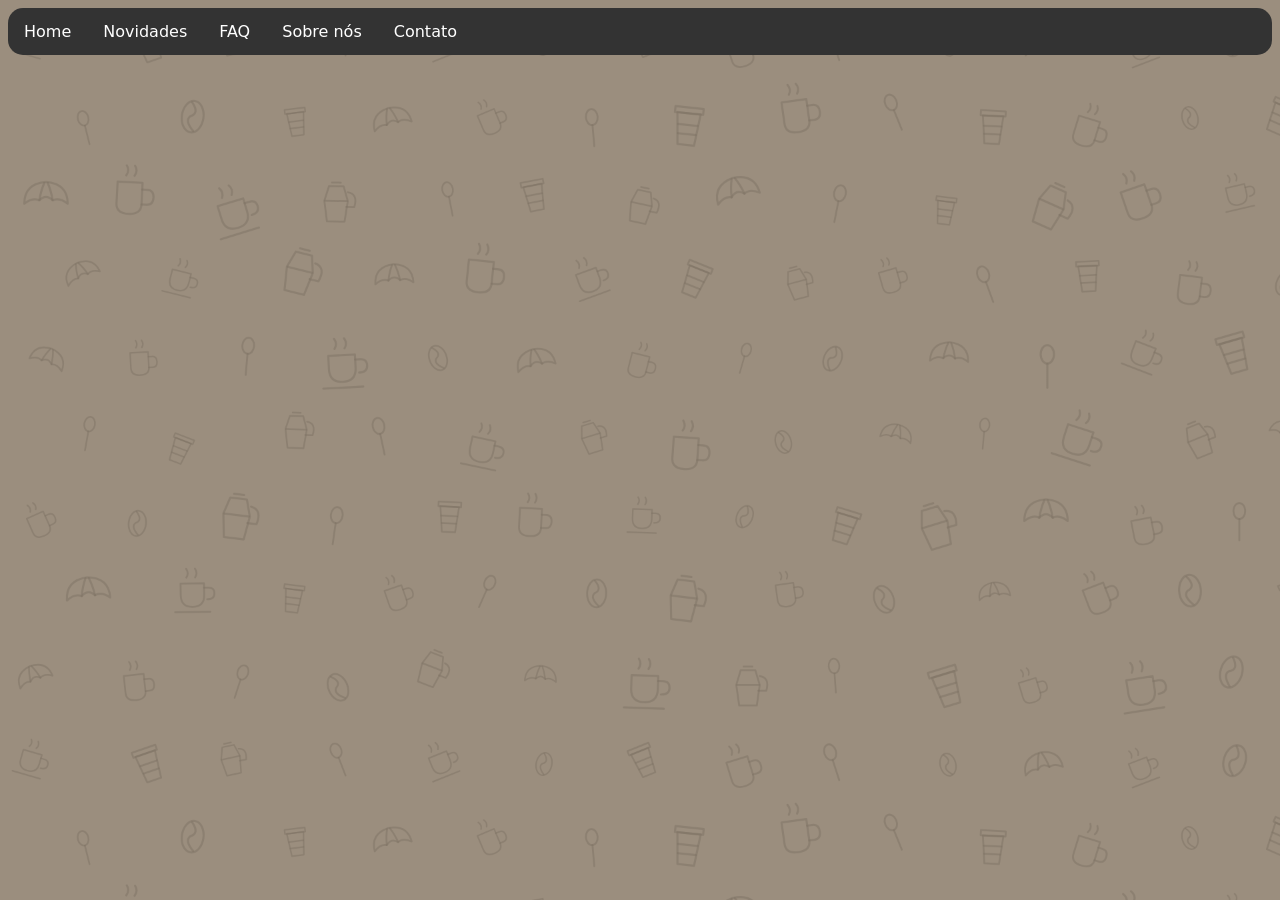
==== index.html @ 75934e6b "nav" ====
<!DOCTYPE html>
<html lang="pt-br">
<head>
    <meta charset="UTF-8">
    <meta name="viewport" content="width=device-width, initial-scale=1.0">
    <link rel="stylesheet" href="_css/styles.css">
    <title>Tostada</title>
</head>
<body>
    <ul>
        <li><a href="#">Home</a></li>
        <li><a href="#">Novidades</a></li>
        <li><a href="#">FAQ</a></li>
        <li><a href="#">Sobre nós</a></li>
        <li><a href="#">Contato</a></li>
    </ul>

    </header>
</body>
</html>
---- _css/styles.css ----
body{
    background-image: url(../_img/fundo-cafeteria-grande.png);
    background-size: cover;

}

ul{
    font-family: system-ui, -apple-system, BlinkMacSystemFont, 'Segoe UI', Roboto, Oxygen, Ubuntu, Cantarell, 'Open Sans', 'Helvetica Neue', sans-serif;
    list-style-type: none;
    margin: 0;
    padding: 0;
    overflow: hidden;
    text-decoration: none;
    background-color: #333;
    border-radius: 15px;
}


ul li{
    float: left;
}

ul li a{
    display: block;
    color: white;
    text-align: center;
    padding: 14px 16px;
    text-decoration: none;
}

ul li a:hover{
    background-color: #111;
}
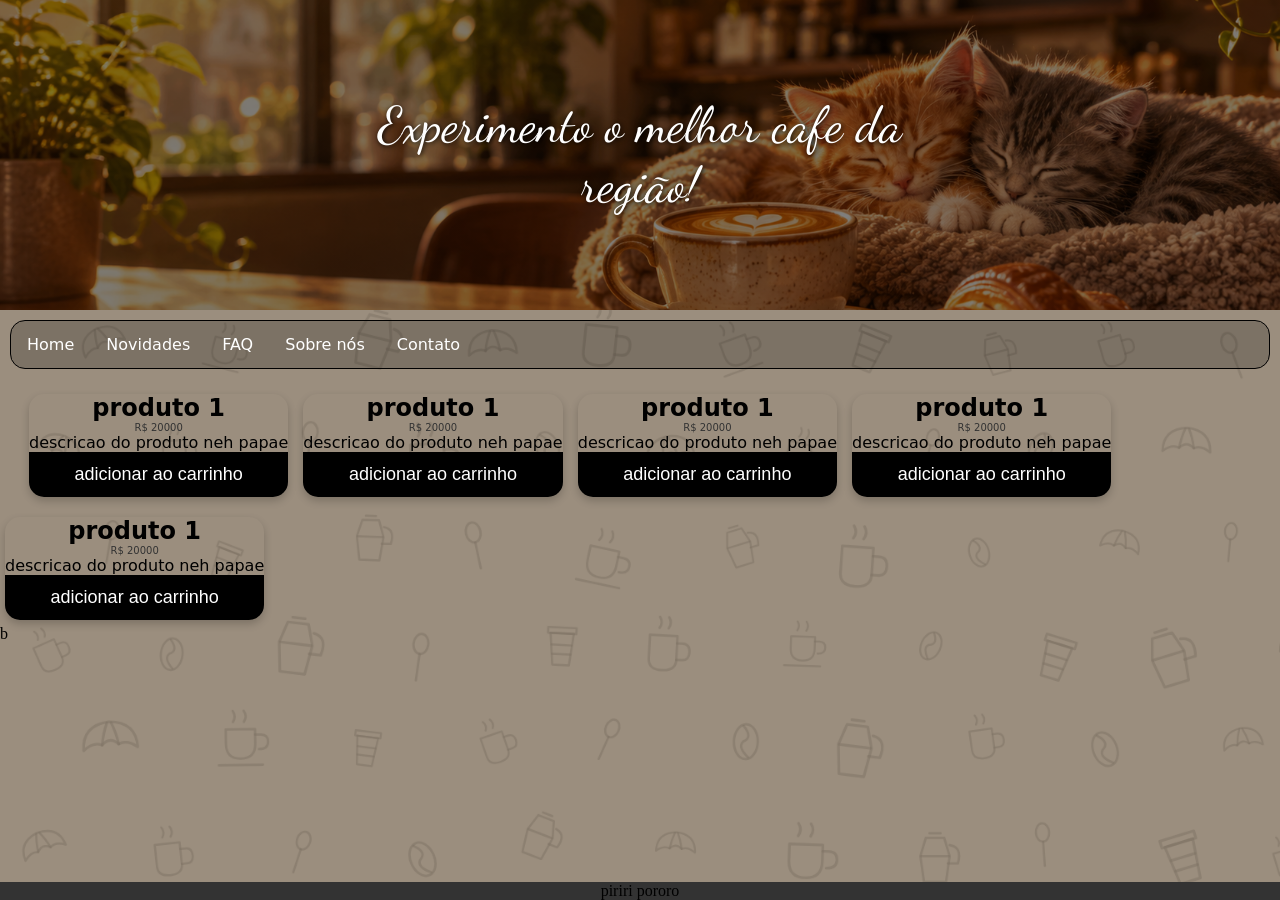
==== commit 2e414513: "hero" ====
--- a/index.html
+++ b/index.html
@@ -4,9 +4,19 @@
     <meta charset="UTF-8">
     <meta name="viewport" content="width=device-width, initial-scale=1.0">
     <link rel="stylesheet" href="_css/styles.css">
+    <link rel="preconnect" href="https://fonts.googleapis.com">
+    <link rel="preconnect" href="https://fonts.gstatic.com" crossorigin>
+    <link href="https://fonts.googleapis.com/css2?family=Pacifico&family=Dancing+Script:wght@500;700&display=swap" rel="stylesheet">
     <title>Tostada</title>
 </head>
 <body>
+    <div class="hero">
+        <div class="text-hero">
+            Experimento o melhor cafe da região!
+        </div>
+        </div>
+    </div>
+    <header>
     <ul>
         <li><a href="#">Home</a></li>
         <li><a href="#">Novidades</a></li>
@@ -14,7 +24,57 @@
         <li><a href="#">Sobre nós</a></li>
         <li><a href="#">Contato</a></li>
     </ul>
+    </header>
+    <main>
+        <section class="catalogo">
+        <div class="produtos">
+            <img src="https://encrypted-tbn0.gstatic.com/images?q=tbn:ANd9GcRHxSpOC0jINES0vZj2T47gXq5ZpaozG62TNqMF090qEQ&s=10   " alt="">
+            <h1>produto 1</h1>
+            <p class="preco">R$ 20000</p>
+            <p>descricao do produto neh papae</p>
+            <p><button>adicionar ao carrinho</button></p>
+        </div>
 
-    </header>
+            <div class="produtos">
+            <img src="https://encrypted-tbn0.gstatic.com/images?q=tbn:ANd9GcRHxSpOC0jINES0vZj2T47gXq5ZpaozG62TNqMF090qEQ&s=10   " alt="">
+            <h1>produto 1</h1>
+            <p class="preco">R$ 20000</p>
+            <p>descricao do produto neh papae</p>
+            <p><button>adicionar ao carrinho</button></p>
+        </div>
+
+             <div class="produtos">
+            <img src="https://encrypted-tbn0.gstatic.com/images?q=tbn:ANd9GcRHxSpOC0jINES0vZj2T47gXq5ZpaozG62TNqMF090qEQ&s=10   " alt="">
+            <h1>produto 1</h1>
+            <p class="preco">R$ 20000</p>
+            <p>descricao do produto neh papae</p>
+            <p><button>adicionar ao carrinho</button></p>
+        </div>
+
+             <div class="produtos">
+            <img src="https://encrypted-tbn0.gstatic.com/images?q=tbn:ANd9GcRHxSpOC0jINES0vZj2T47gXq5ZpaozG62TNqMF090qEQ&s=10   " alt="">
+            <h1>produto 1</h1>
+            <p class="preco">R$ 20000</p>
+            <p>descricao do produto neh papae</p>
+            <p><button>adicionar ao carrinho</button></p>
+        </div>
+
+             <div class="produtos">
+            <img src="https://encrypted-tbn0.gstatic.com/images?q=tbn:ANd9GcRHxSpOC0jINES0vZj2T47gXq5ZpaozG62TNqMF090qEQ&s=10   " alt="">
+            <h1>produto 1</h1>
+            <p class="preco">R$ 20000</p>
+            <p>descricao do produto neh papae</p>
+            <p><button>adicionar ao carrinho</button></p>
+        </div>
+
+
+        
+
+</section>
+    </main>
+b
+    <footer>
+        <p>piriri pororo</p>
+    </footer>
 </body>
 </html>
--- a/_css/styles.css
+++ b/_css/styles.css
@@ -1,23 +1,112 @@
 body{
     background-image: url(../_img/fundo-cafeteria-grande.png);
     background-size: cover;
+    background-attachment: fixed;
+}
 
+*{
+    box-sizing: border-box;
+    margin: 0;
+    padding: 0;
 }
+
+.hero{
+    height: 100%;
+}
+
+.text-hero{
+    font-family: "Dancing Script", cursive;
+    font-size: 50px;
+    text-shadow: 1px 1px 5px black;
+    text-align: center;
+    position: absolute;
+    top: 50%;
+    left: 50%;
+    transform: translate(-50%, -50%);
+    color: white;
+}
+
+.hero{
+    background-image:linear-gradient(rgba(0,0,0,0.5), rgba(0,0,0,0.5)) ,url(../_img/hero.png);
+    height: 310px;
+    background-position: center;
+    background-repeat: no-repeat;
+    background-size: cover;
+    position: relative;
+}
+
 
 ul{
     font-family: system-ui, -apple-system, BlinkMacSystemFont, 'Segoe UI', Roboto, Oxygen, Ubuntu, Cantarell, 'Open Sans', 'Helvetica Neue', sans-serif;
     list-style-type: none;
-    margin: 0;
+    margin: 10px;
     padding: 0;
     overflow: hidden;
     text-decoration: none;
-    background-color: #333;
+    background-color: rgba(0,0,0,0.2);
+    border: 1px solid black;
     border-radius: 15px;
 }
 
 
 ul li{
     float: left;
+
+}
+
+img{
+    width: 100%;
+    height: auto;
+}
+
+.catalogo{
+    font-family: system-ui, -apple-system, BlinkMacSystemFont, 'Segoe UI', Roboto, Oxygen, Ubuntu, Cantarell, 'Open Sans', 'Helvetica Neue', sans-serif;
+    display:grid;
+    display: inline;
+    grid-template-columns: repeat(auto-fill, minmax(260,1fr));
+    gap: 24px;
+    max-width:1200px;
+    padding: 24px;
+}
+
+.produtos{
+    display: inline-flex;
+    border-radius: 15px;
+    overflow: hidden;
+    box-shadow:0 4px 8px rgba(0,0,0,0.2);
+    flex-direction: column;
+    box-shadow: 0 4px 8px 0 rgba(0,0,0,0.2);
+    max-width:300px;
+    margin:5px;
+    text-align: center;
+}
+
+.produtos:hover{
+    transform: translateY(-5px);
+}
+
+.preco{
+    color: #333;
+    font-size: 10px;
+}
+
+.produtos button{
+    border: none;
+    outline: 0;
+    padding: 12px;
+    color: white;
+    background-color: #000;
+    text-align: center;
+    cursor: pointer;
+    width:100%;
+    font-size: 18px;
+}
+
+
+
+
+.produtos button:hover{
+    opacity: 0.7;
 }
 
 ul li a{
@@ -32,3 +121,14 @@
     background-color: #111;
 }   
 
+footer{
+    background-color: #333;
+    text-align: center;
+    position: fixed;
+    bottom: 0;
+    left: 0;
+    width: 100%;
+
+}
+
+
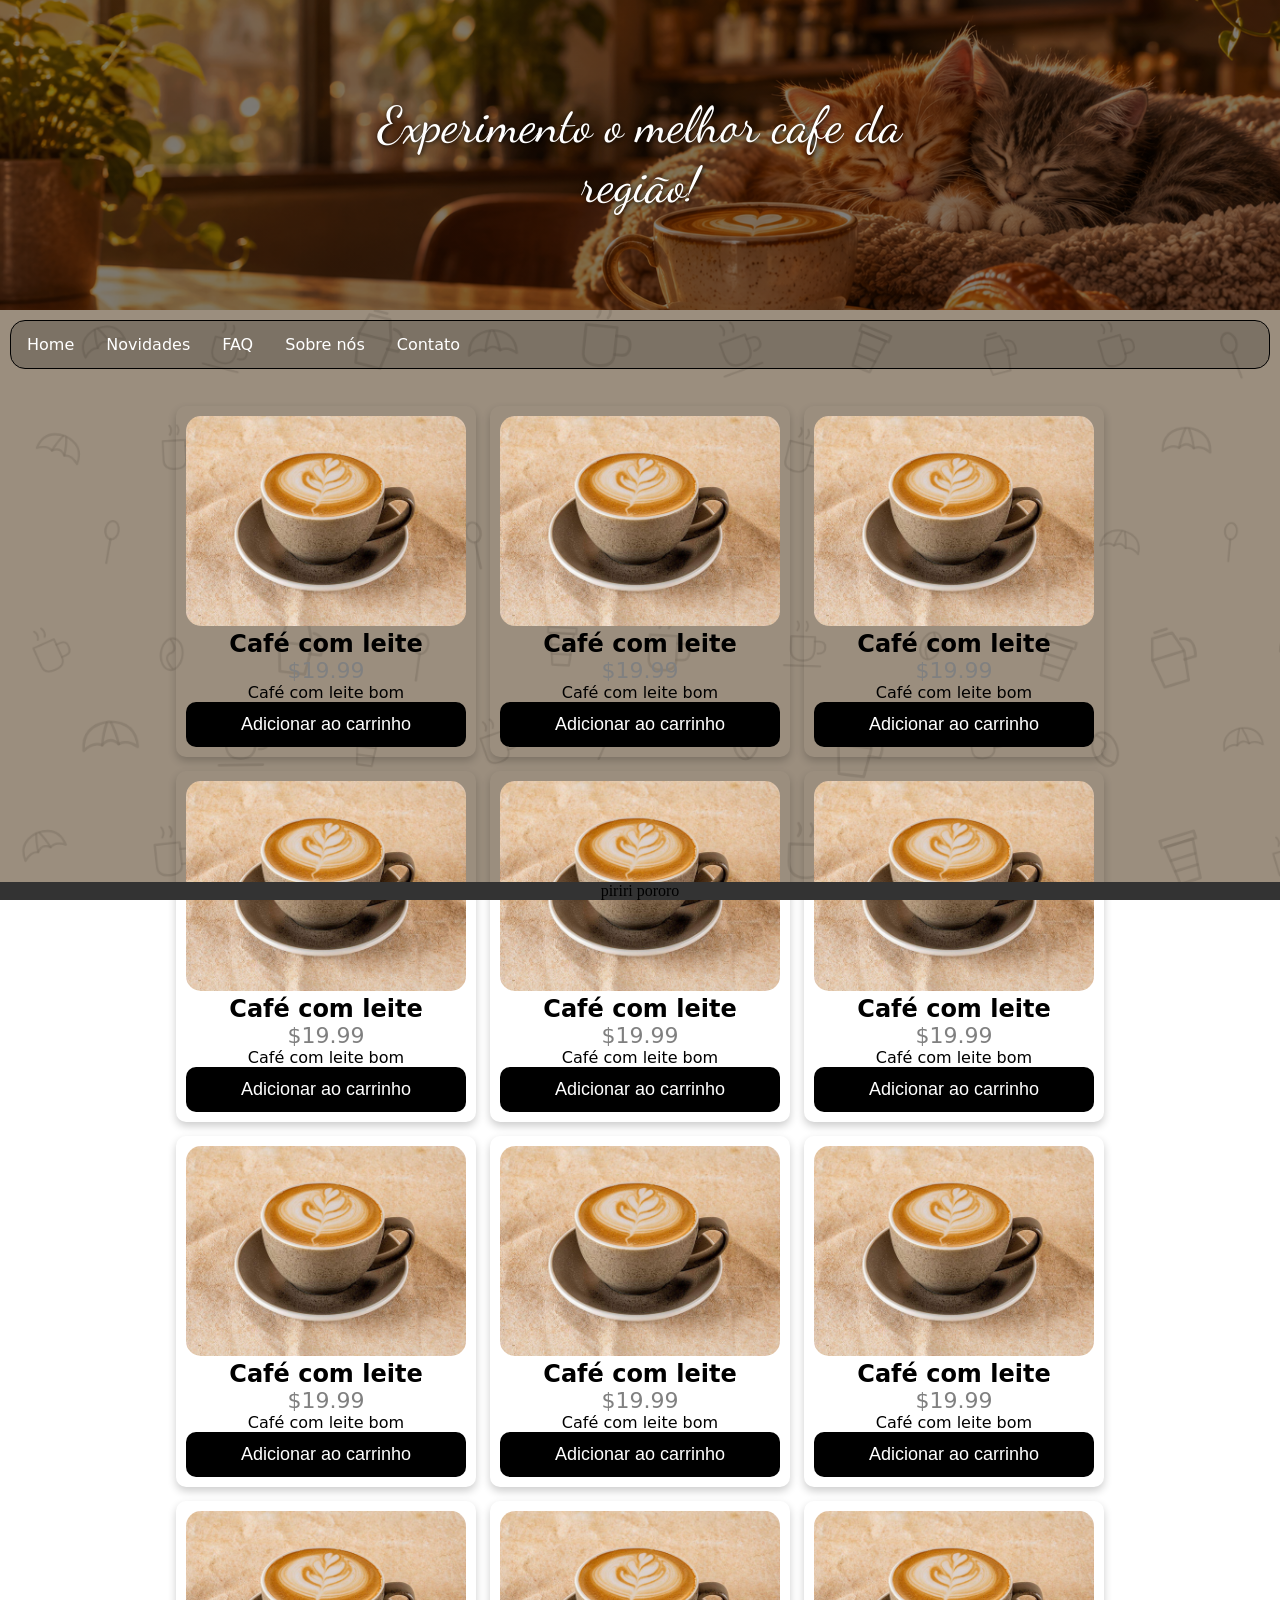
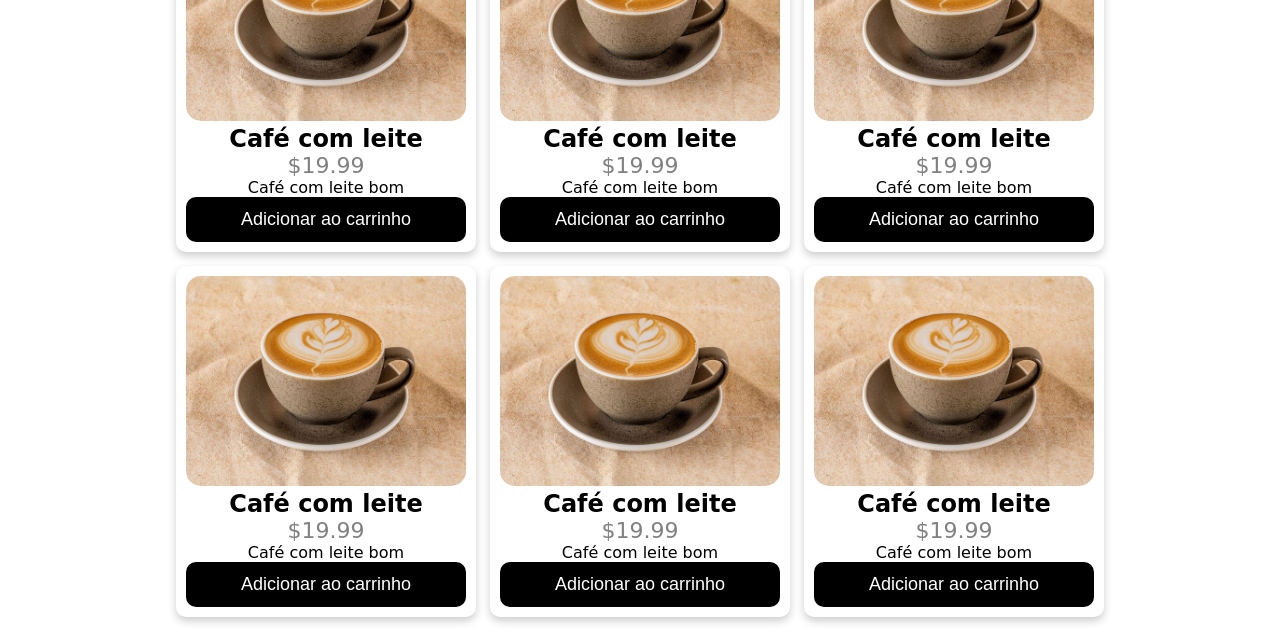
==== commit 0416e59b: "loucura" ====
--- a/index.html
+++ b/index.html
@@ -1,80 +1,163 @@
 <!DOCTYPE html>
 <html lang="pt-br">
+
 <head>
     <meta charset="UTF-8">
     <meta name="viewport" content="width=device-width, initial-scale=1.0">
     <link rel="stylesheet" href="_css/styles.css">
     <link rel="preconnect" href="https://fonts.googleapis.com">
     <link rel="preconnect" href="https://fonts.gstatic.com" crossorigin>
-    <link href="https://fonts.googleapis.com/css2?family=Pacifico&family=Dancing+Script:wght@500;700&display=swap" rel="stylesheet">
+    <link href="https://fonts.googleapis.com/css2?family=Pacifico&family=Dancing+Script:wght@500;700&display=swap"
+        rel="stylesheet">
     <title>Tostada</title>
 </head>
+
 <body>
     <div class="hero">
         <div class="text-hero">
             Experimento o melhor cafe da região!
         </div>
-        </div>
     </div>
+
     <header>
-    <ul>
-        <li><a href="#">Home</a></li>
-        <li><a href="#">Novidades</a></li>
-        <li><a href="#">FAQ</a></li>
-        <li><a href="#">Sobre nós</a></li>
-        <li><a href="#">Contato</a></li>
-    </ul>
+        <ul>
+            <li><a href="#">Home</a></li>
+            <li><a href="#">Novidades</a></li>
+            <li><a href="#">FAQ</a></li>
+            <li><a href="#">Sobre nós</a></li>
+            <li><a href="#">Contato</a></li>
+        </ul>
     </header>
+
     <main>
-        <section class="catalogo">
-        <div class="produtos">
-            <img src="https://encrypted-tbn0.gstatic.com/images?q=tbn:ANd9GcRHxSpOC0jINES0vZj2T47gXq5ZpaozG62TNqMF090qEQ&s=10   " alt="">
-            <h1>produto 1</h1>
-            <p class="preco">R$ 20000</p>
-            <p>descricao do produto neh papae</p>
-            <p><button>adicionar ao carrinho</button></p>
-        </div>
+        <section>
+            <div class="catalogo">
+                <div class="produtos">
+                    <img src="_img/cafe1.jpg" alt="cafecomleite" style="width:100%">
+                    <h1>Café com leite</h1>
+                    <p class="preco">$19.99</p>
+                    <p>Café com leite bom</p>
+                    <p><button>Adicionar ao carrinho</button></p>
+                </div>
 
-            <div class="produtos">
-            <img src="https://encrypted-tbn0.gstatic.com/images?q=tbn:ANd9GcRHxSpOC0jINES0vZj2T47gXq5ZpaozG62TNqMF090qEQ&s=10   " alt="">
-            <h1>produto 1</h1>
-            <p class="preco">R$ 20000</p>
-            <p>descricao do produto neh papae</p>
-            <p><button>adicionar ao carrinho</button></p>
-        </div>
+                <div class="produtos">
+                    <img src="_img/cafe1.jpg" alt="cafecomleite" style="width:100%">
+                    <h1>Café com leite</h1>
+                    <p class="preco">$19.99</p>
+                    <p>Café com leite bom</p>
+                    <p><button>Adicionar ao carrinho</button></p>
+                </div>
 
-             <div class="produtos">
-            <img src="https://encrypted-tbn0.gstatic.com/images?q=tbn:ANd9GcRHxSpOC0jINES0vZj2T47gXq5ZpaozG62TNqMF090qEQ&s=10   " alt="">
-            <h1>produto 1</h1>
-            <p class="preco">R$ 20000</p>
-            <p>descricao do produto neh papae</p>
-            <p><button>adicionar ao carrinho</button></p>
-        </div>
+                <div class="produtos">
+                    <img src="_img/cafe1.jpg" alt="cafecomleite" style="width:100%">
+                    <h1>Café com leite</h1>
+                    <p class="preco">$19.99</p>
+                    <p>Café com leite bom</p>
+                    <p><button>Adicionar ao carrinho</button></p>
+                </div>
 
-             <div class="produtos">
-            <img src="https://encrypted-tbn0.gstatic.com/images?q=tbn:ANd9GcRHxSpOC0jINES0vZj2T47gXq5ZpaozG62TNqMF090qEQ&s=10   " alt="">
-            <h1>produto 1</h1>
-            <p class="preco">R$ 20000</p>
-            <p>descricao do produto neh papae</p>
-            <p><button>adicionar ao carrinho</button></p>
-        </div>
+                <div class="produtos">
+                    <img src="_img/cafe1.jpg" alt="cafecomleite" style="width:100%">
+                    <h1>Café com leite</h1>
+                    <p class="preco">$19.99</p>
+                    <p>Café com leite bom</p>
+                    <p><button>Adicionar ao carrinho</button></p>
+                </div>
 
-             <div class="produtos">
-            <img src="https://encrypted-tbn0.gstatic.com/images?q=tbn:ANd9GcRHxSpOC0jINES0vZj2T47gXq5ZpaozG62TNqMF090qEQ&s=10   " alt="">
-            <h1>produto 1</h1>
-            <p class="preco">R$ 20000</p>
-            <p>descricao do produto neh papae</p>
-            <p><button>adicionar ao carrinho</button></p>
-        </div>
+                <div class="produtos">
+                    <img src="_img/cafe1.jpg" alt="cafecomleite" style="width:100%">
+                    <h1>Café com leite</h1>
+                    <p class="preco">$19.99</p>
+                    <p>Café com leite bom</p>
+                    <p><button>Adicionar ao carrinho</button></p>
+                </div>
 
+                <div class="produtos">
+                    <img src="_img/cafe1.jpg" alt="cafecomleite" style="width:100%">
+                    <h1>Café com leite</h1>
+                    <p class="preco">$19.99</p>
+                    <p>Café com leite bom</p>
+                    <p><button>Adicionar ao carrinho</button></p>
+                </div>
 
-        
+                <div class="produtos">
+                    <img src="_img/cafe1.jpg" alt="cafecomleite" style="width:100%">
+                    <h1>Café com leite</h1>
+                    <p class="preco">$19.99</p>
+                    <p>Café com leite bom</p>
+                    <p><button>Adicionar ao carrinho</button></p>
+                </div>
 
-</section>
+                <div class="produtos">
+                    <img src="_img/cafe1.jpg" alt="cafecomleite" style="width:100%">
+                    <h1>Café com leite</h1>
+                    <p class="preco">$19.99</p>
+                    <p>Café com leite bom</p>
+                    <p><button>Adicionar ao carrinho</button></p>
+                </div>
+
+                <div class="produtos">
+                    <img src="_img/cafe1.jpg" alt="cafecomleite" style="width:100%">
+                    <h1>Café com leite</h1>
+                    <p class="preco">$19.99</p>
+                    <p>Café com leite bom</p>
+                    <p><button>Adicionar ao carrinho</button></p>
+                </div>
+
+                <div class="produtos">
+                    <img src="_img/cafe1.jpg" alt="cafecomleite" style="width:100%">
+                    <h1>Café com leite</h1>
+                    <p class="preco">$19.99</p>
+                    <p>Café com leite bom</p>
+                    <p><button>Adicionar ao carrinho</button></p>
+                </div>
+
+                <div class="produtos">
+                    <img src="_img/cafe1.jpg" alt="cafecomleite" style="width:100%">
+                    <h1>Café com leite</h1>
+                    <p class="preco">$19.99</p>
+                    <p>Café com leite bom</p>
+                    <p><button>Adicionar ao carrinho</button></p>
+                </div>
+
+                <div class="produtos">
+                    <img src="_img/cafe1.jpg" alt="cafecomleite" style="width:100%">
+                    <h1>Café com leite</h1>
+                    <p class="preco">$19.99</p>
+                    <p>Café com leite bom</p>
+                    <p><button>Adicionar ao carrinho</button></p>
+                </div>
+
+                <div class="produtos">
+                    <img src="_img/cafe1.jpg" alt="cafecomleite" style="width:100%">
+                    <h1>Café com leite</h1>
+                    <p class="preco">$19.99</p>
+                    <p>Café com leite bom</p>
+                    <p><button>Adicionar ao carrinho</button></p>
+                </div>
+
+                <div class="produtos">
+                    <img src="_img/cafe1.jpg" alt="cafecomleite" style="width:100%">
+                    <h1>Café com leite</h1>
+                    <p class="preco">$19.99</p>
+                    <p>Café com leite bom</p>
+                    <p><button>Adicionar ao carrinho</button></p>
+                </div>
+
+                <div class="produtos">
+                    <img src="_img/cafe1.jpg" alt="cafecomleite" style="width:100%">
+                    <h1>Café com leite</h1>
+                    <p class="preco">$19.99</p>
+                    <p>Café com leite bom</p>
+                    <p><button>Adicionar ao carrinho</button></p>
+                </div>
+
+            </div>
+        </section>
     </main>
-b
     <footer>
         <p>piriri pororo</p>
     </footer>
 </body>
+
 </html>
--- a/_css/styles.css
+++ b/_css/styles.css
@@ -1,20 +1,20 @@
-body{
+body {
     background-image: url(../_img/fundo-cafeteria-grande.png);
     background-size: cover;
     background-attachment: fixed;
 }
 
-*{
+* {
     box-sizing: border-box;
     margin: 0;
     padding: 0;
 }
 
-.hero{
+.hero {
     height: 100%;
 }
 
-.text-hero{
+.text-hero {
     font-family: "Dancing Script", cursive;
     font-size: 50px;
     text-shadow: 1px 1px 5px black;
@@ -26,8 +26,8 @@
     color: white;
 }
 
-.hero{
-    background-image:linear-gradient(rgba(0,0,0,0.5), rgba(0,0,0,0.5)) ,url(../_img/hero.png);
+.hero {
+    background-image: linear-gradient(rgba(0, 0, 0, 0.5), rgba(0, 0, 0, 0.5)), url(../_img/hero.png);
     height: 310px;
     background-position: center;
     background-repeat: no-repeat;
@@ -36,80 +36,32 @@
 }
 
 
-ul{
+ul {
     font-family: system-ui, -apple-system, BlinkMacSystemFont, 'Segoe UI', Roboto, Oxygen, Ubuntu, Cantarell, 'Open Sans', 'Helvetica Neue', sans-serif;
     list-style-type: none;
     margin: 10px;
     padding: 0;
     overflow: hidden;
     text-decoration: none;
-    background-color: rgba(0,0,0,0.2);
+    background-color: rgba(0, 0, 0, 0.2);
     border: 1px solid black;
     border-radius: 15px;
 }
 
 
-ul li{
+ul li {
     float: left;
 
 }
 
-img{
+img {
     width: 100%;
     height: auto;
 }
 
-.catalogo{
-    font-family: system-ui, -apple-system, BlinkMacSystemFont, 'Segoe UI', Roboto, Oxygen, Ubuntu, Cantarell, 'Open Sans', 'Helvetica Neue', sans-serif;
-    display:grid;
-    display: inline;
-    grid-template-columns: repeat(auto-fill, minmax(260,1fr));
-    gap: 24px;
-    max-width:1200px;
-    padding: 24px;
-}
-
-.produtos{
-    display: inline-flex;
-    border-radius: 15px;
-    overflow: hidden;
-    box-shadow:0 4px 8px rgba(0,0,0,0.2);
-    flex-direction: column;
-    box-shadow: 0 4px 8px 0 rgba(0,0,0,0.2);
-    max-width:300px;
-    margin:5px;
-    text-align: center;
-}
-
-.produtos:hover{
-    transform: translateY(-5px);
-}
-
-.preco{
-    color: #333;
-    font-size: 10px;
-}
-
-.produtos button{
-    border: none;
-    outline: 0;
-    padding: 12px;
-    color: white;
-    background-color: #000;
-    text-align: center;
-    cursor: pointer;
-    width:100%;
-    font-size: 18px;
-}
 
 
-
-
-.produtos button:hover{
-    opacity: 0.7;
-}
-
-ul li a{
+ul li a {
     display: block;
     color: white;
     text-align: center;
@@ -117,11 +69,11 @@
     text-decoration: none;
 }
 
-ul li a:hover{
+ul li a:hover {
     background-color: #111;
-}   
+}
 
-footer{
+footer {
     background-color: #333;
     text-align: center;
     position: fixed;
@@ -131,4 +83,46 @@
 
 }
 
+img{
+    border-radius: 15px;
+}
 
+.catalogo {
+    display: flex;
+    flex-direction: row;
+    justify-content: center;
+    flex-wrap: wrap;
+    padding: 20px;
+}
+
+.produtos {
+    margin: 7px;
+    padding: 10px;
+    box-shadow: 0 4px 8px 0 rgba(0, 0, 0, 0.2);
+    max-width: 300px;
+    text-align: center;
+    font-family: system-ui, -apple-system, BlinkMacSystemFont, 'Segoe UI', Roboto, Oxygen, Ubuntu, Cantarell, 'Open Sans', 'Helvetica Neue', sans-serif;
+    border-radius: 10px;
+}
+
+.preco {
+    color: grey;
+    font-size: 22px;
+}
+
+.produtos button {
+    border-radius: 10px;
+    border: none;
+    outline: 0;
+    padding: 12px;
+    color: white;
+    background-color: #000;
+    text-align: center;
+    cursor: pointer;
+    width: 100%;
+    font-size: 18px;
+}
+
+.produtos button:hover {
+    opacity: 0.7;
+}
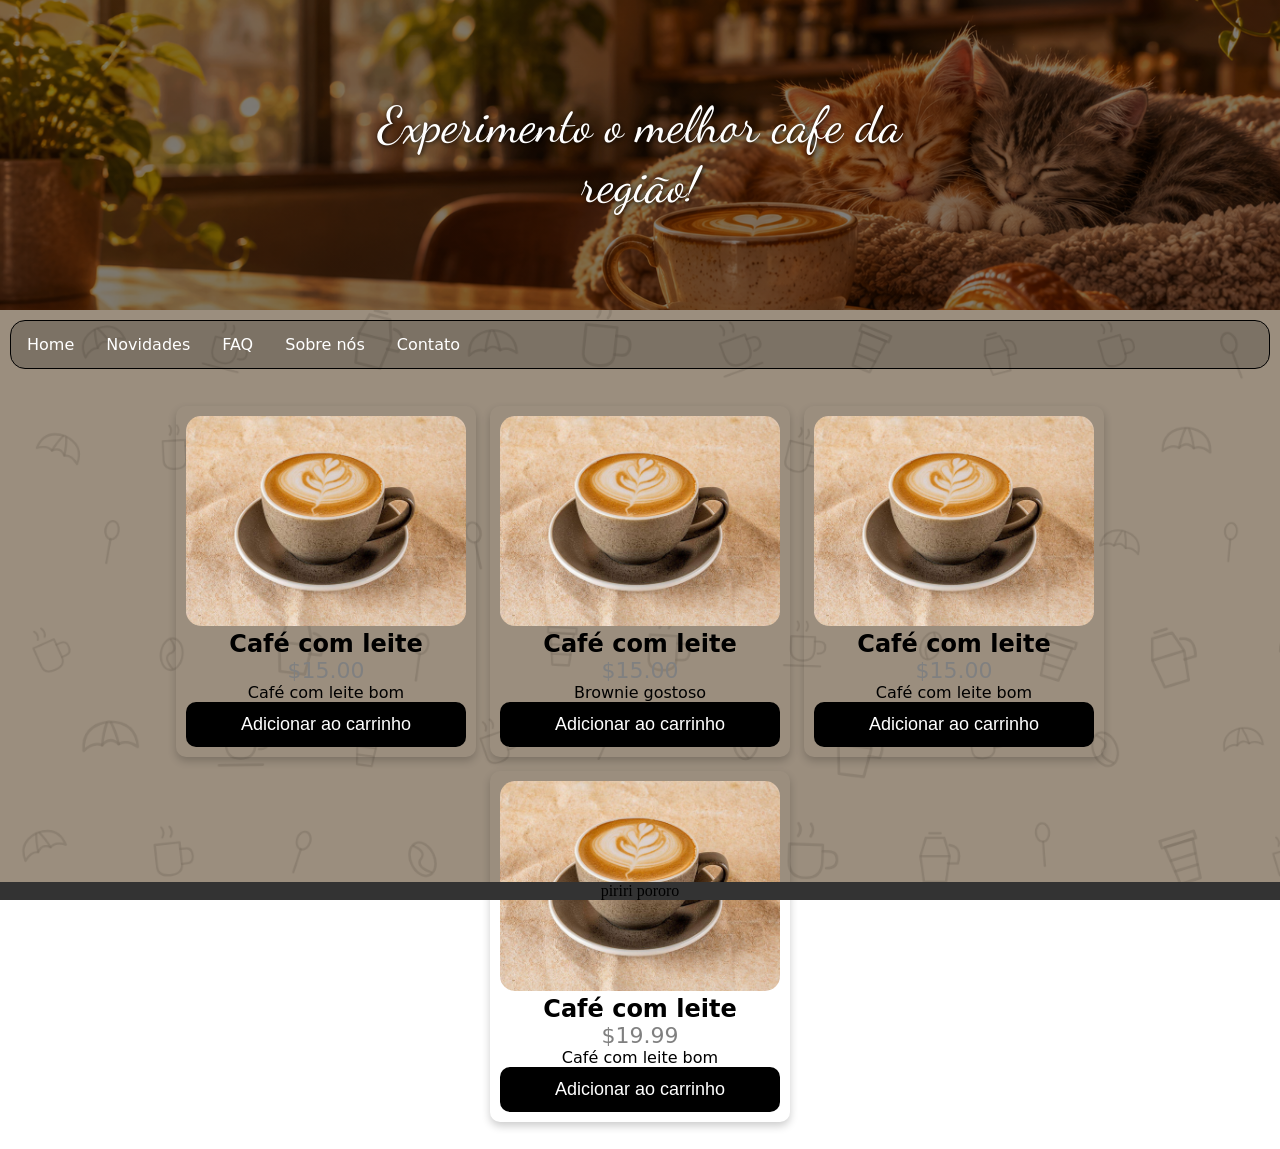
==== commit 878e1c41: "nao vou usar nenhuma img msm n da tempo nessa bosta" ====
--- a/index.html
+++ b/index.html
@@ -21,11 +21,11 @@
 
     <header>
         <ul>
-            <li><a href="#">Home</a></li>
-            <li><a href="#">Novidades</a></li>
-            <li><a href="#">FAQ</a></li>
-            <li><a href="#">Sobre nós</a></li>
-            <li><a href="#">Contato</a></li>
+            <li><a href="index.html">Home</a></li>
+            <li><a href="novidades.html">Novidades</a></li>
+            <li><a href="faq.html">FAQ</a></li>
+            <li><a href="sobrenos.html">Sobre nós</a></li>
+            <li><a href="contato.html">Contato</a></li>
         </ul>
     </header>
 
@@ -35,7 +35,7 @@
                 <div class="produtos">
                     <img src="_img/cafe1.jpg" alt="cafecomleite" style="width:100%">
                     <h1>Café com leite</h1>
-                    <p class="preco">$19.99</p>
+                    <p class="preco">$15.00</p>
                     <p>Café com leite bom</p>
                     <p><button>Adicionar ao carrinho</button></p>
                 </div>
@@ -43,103 +43,15 @@
                 <div class="produtos">
                     <img src="_img/cafe1.jpg" alt="cafecomleite" style="width:100%">
                     <h1>Café com leite</h1>
-                    <p class="preco">$19.99</p>
-                    <p>Café com leite bom</p>
+                    <p class="preco">$15.00</p>
+                    <p>Brownie gostoso</p>
                     <p><button>Adicionar ao carrinho</button></p>
                 </div>
 
                 <div class="produtos">
                     <img src="_img/cafe1.jpg" alt="cafecomleite" style="width:100%">
                     <h1>Café com leite</h1>
-                    <p class="preco">$19.99</p>
-                    <p>Café com leite bom</p>
-                    <p><button>Adicionar ao carrinho</button></p>
-                </div>
-
-                <div class="produtos">
-                    <img src="_img/cafe1.jpg" alt="cafecomleite" style="width:100%">
-                    <h1>Café com leite</h1>
-                    <p class="preco">$19.99</p>
-                    <p>Café com leite bom</p>
-                    <p><button>Adicionar ao carrinho</button></p>
-                </div>
-
-                <div class="produtos">
-                    <img src="_img/cafe1.jpg" alt="cafecomleite" style="width:100%">
-                    <h1>Café com leite</h1>
-                    <p class="preco">$19.99</p>
-                    <p>Café com leite bom</p>
-                    <p><button>Adicionar ao carrinho</button></p>
-                </div>
-
-                <div class="produtos">
-                    <img src="_img/cafe1.jpg" alt="cafecomleite" style="width:100%">
-                    <h1>Café com leite</h1>
-                    <p class="preco">$19.99</p>
-                    <p>Café com leite bom</p>
-                    <p><button>Adicionar ao carrinho</button></p>
-                </div>
-
-                <div class="produtos">
-                    <img src="_img/cafe1.jpg" alt="cafecomleite" style="width:100%">
-                    <h1>Café com leite</h1>
-                    <p class="preco">$19.99</p>
-                    <p>Café com leite bom</p>
-                    <p><button>Adicionar ao carrinho</button></p>
-                </div>
-
-                <div class="produtos">
-                    <img src="_img/cafe1.jpg" alt="cafecomleite" style="width:100%">
-                    <h1>Café com leite</h1>
-                    <p class="preco">$19.99</p>
-                    <p>Café com leite bom</p>
-                    <p><button>Adicionar ao carrinho</button></p>
-                </div>
-
-                <div class="produtos">
-                    <img src="_img/cafe1.jpg" alt="cafecomleite" style="width:100%">
-                    <h1>Café com leite</h1>
-                    <p class="preco">$19.99</p>
-                    <p>Café com leite bom</p>
-                    <p><button>Adicionar ao carrinho</button></p>
-                </div>
-
-                <div class="produtos">
-                    <img src="_img/cafe1.jpg" alt="cafecomleite" style="width:100%">
-                    <h1>Café com leite</h1>
-                    <p class="preco">$19.99</p>
-                    <p>Café com leite bom</p>
-                    <p><button>Adicionar ao carrinho</button></p>
-                </div>
-
-                <div class="produtos">
-                    <img src="_img/cafe1.jpg" alt="cafecomleite" style="width:100%">
-                    <h1>Café com leite</h1>
-                    <p class="preco">$19.99</p>
-                    <p>Café com leite bom</p>
-                    <p><button>Adicionar ao carrinho</button></p>
-                </div>
-
-                <div class="produtos">
-                    <img src="_img/cafe1.jpg" alt="cafecomleite" style="width:100%">
-                    <h1>Café com leite</h1>
-                    <p class="preco">$19.99</p>
-                    <p>Café com leite bom</p>
-                    <p><button>Adicionar ao carrinho</button></p>
-                </div>
-
-                <div class="produtos">
-                    <img src="_img/cafe1.jpg" alt="cafecomleite" style="width:100%">
-                    <h1>Café com leite</h1>
-                    <p class="preco">$19.99</p>
-                    <p>Café com leite bom</p>
-                    <p><button>Adicionar ao carrinho</button></p>
-                </div>
-
-                <div class="produtos">
-                    <img src="_img/cafe1.jpg" alt="cafecomleite" style="width:100%">
-                    <h1>Café com leite</h1>
-                    <p class="preco">$19.99</p>
+                    <p class="preco">$15.00</p>
                     <p>Café com leite bom</p>
                     <p><button>Adicionar ao carrinho</button></p>
                 </div>
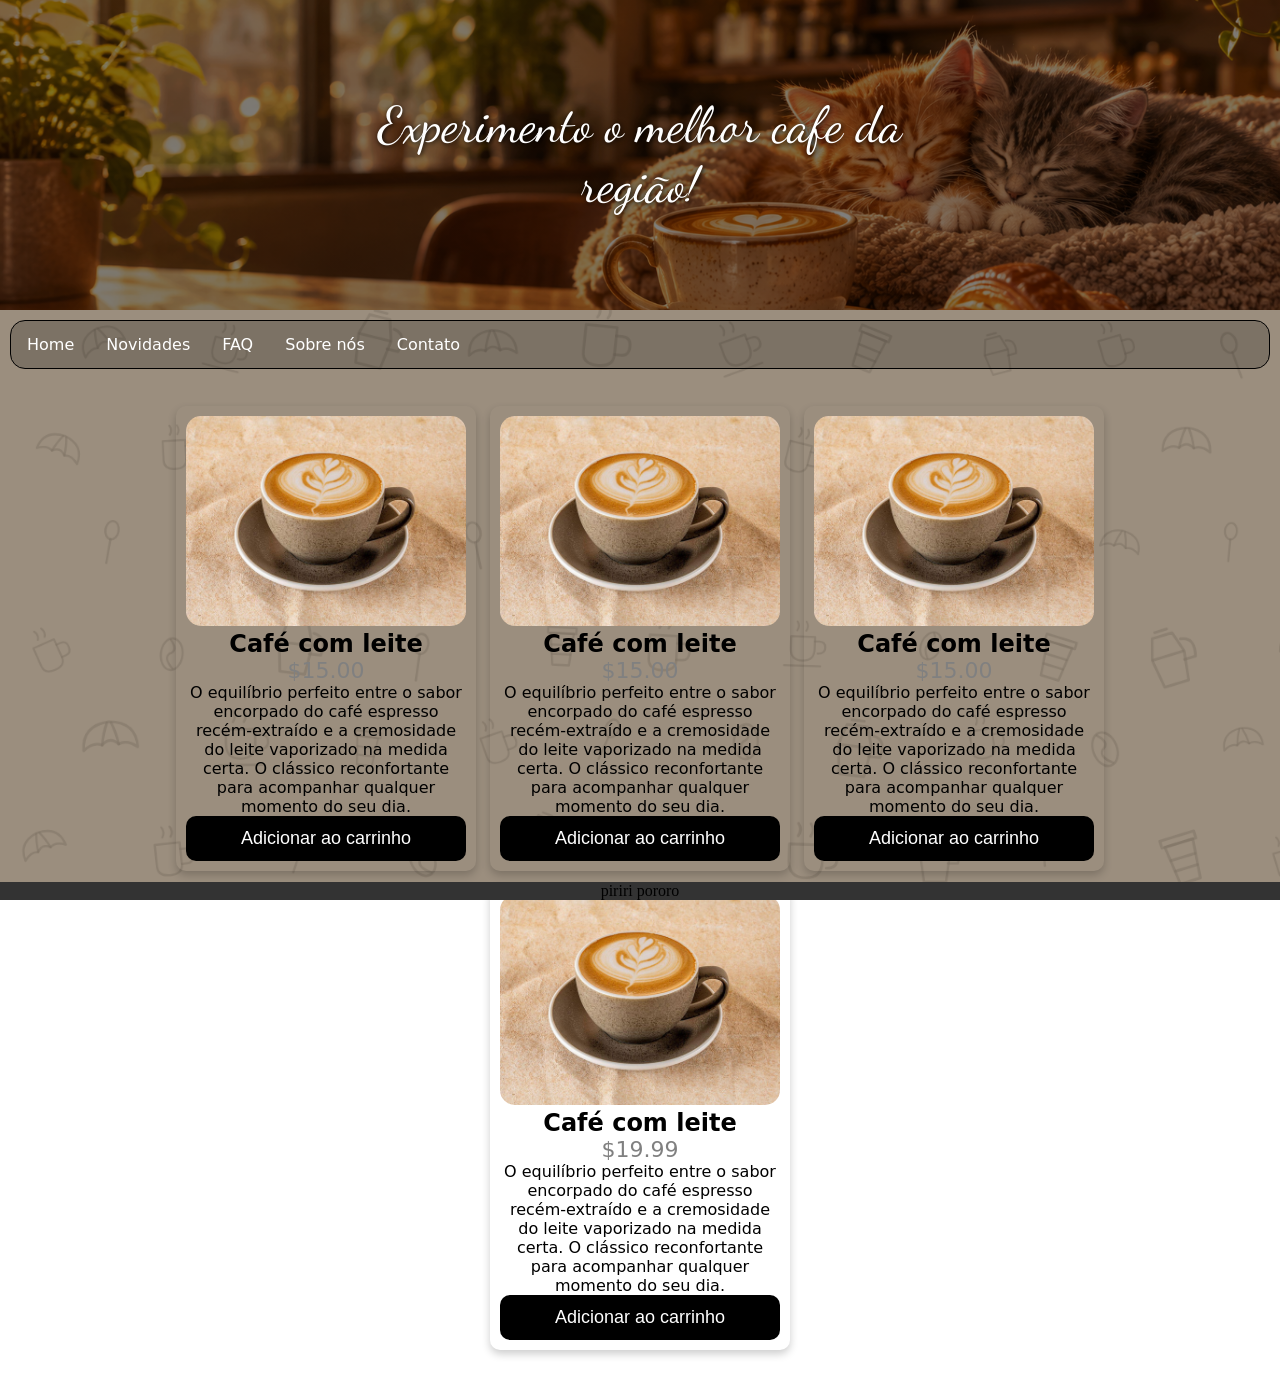
==== commit a55eae96: "AAAAAAAAAAAAAAAAAAAAAAAAAAAAAAAAAAAAAAAAAAAAAAAAAAAAAAAAAAAAAAAAAAAAAAAAAAAAAAAAAAAAAAAAAAAAAAAAAAAA" ====
--- a/index.html
+++ b/index.html
@@ -13,12 +13,13 @@
 </head>
 
 <body>
+     <!-- Img hero-->
     <div class="hero">
         <div class="text-hero">
             Experimento o melhor cafe da região!
         </div>
     </div>
-
+ <!-- Cabecalho -->
     <header>
         <ul>
             <li><a href="index.html">Home</a></li>
@@ -28,7 +29,7 @@
             <li><a href="contato.html">Contato</a></li>
         </ul>
     </header>
-
+ <!-- Conteudo principal-->
     <main>
         <section>
             <div class="catalogo">
@@ -36,7 +37,9 @@
                     <img src="_img/cafe1.jpg" alt="cafecomleite" style="width:100%">
                     <h1>Café com leite</h1>
                     <p class="preco">$15.00</p>
-                    <p>Café com leite bom</p>
+                    <p>O equilíbrio perfeito entre o sabor encorpado do café espresso recém-extraído e a cremosidade do
+                        leite vaporizado na medida certa. O clássico reconfortante para acompanhar qualquer momento do
+                        seu dia.</p>
                     <p><button>Adicionar ao carrinho</button></p>
                 </div>
 
@@ -44,7 +47,9 @@
                     <img src="_img/cafe1.jpg" alt="cafecomleite" style="width:100%">
                     <h1>Café com leite</h1>
                     <p class="preco">$15.00</p>
-                    <p>Brownie gostoso</p>
+                    <p>O equilíbrio perfeito entre o sabor encorpado do café espresso recém-extraído e a cremosidade do
+                        leite vaporizado na medida certa. O clássico reconfortante para acompanhar qualquer momento do
+                        seu dia.</p>
                     <p><button>Adicionar ao carrinho</button></p>
                 </div>
 
@@ -52,7 +57,9 @@
                     <img src="_img/cafe1.jpg" alt="cafecomleite" style="width:100%">
                     <h1>Café com leite</h1>
                     <p class="preco">$15.00</p>
-                    <p>Café com leite bom</p>
+                    <p>O equilíbrio perfeito entre o sabor encorpado do café espresso recém-extraído e a cremosidade do
+                        leite vaporizado na medida certa. O clássico reconfortante para acompanhar qualquer momento do
+                        seu dia.</p>
                     <p><button>Adicionar ao carrinho</button></p>
                 </div>
 
@@ -60,7 +67,9 @@
                     <img src="_img/cafe1.jpg" alt="cafecomleite" style="width:100%">
                     <h1>Café com leite</h1>
                     <p class="preco">$19.99</p>
-                    <p>Café com leite bom</p>
+                    <p>O equilíbrio perfeito entre o sabor encorpado do café espresso recém-extraído e a cremosidade do
+                        leite vaporizado na medida certa. O clássico reconfortante para acompanhar qualquer momento do
+                        seu dia.</p>
                     <p><button>Adicionar ao carrinho</button></p>
                 </div>
 
--- a/_css/styles.css
+++ b/_css/styles.css
@@ -125,4 +125,32 @@
 
 .produtos button:hover {
     opacity: 0.7;
+}
+
+.sobre{
+    text-align: center;
+    font-family: system-ui, -apple-system, BlinkMacSystemFont, 'Segoe UI', Roboto, Oxygen, Ubuntu, Cantarell, 'Open Sans', 'Helvetica Neue', sans-serif;
+    color: white;
+    padding: 10px;
+    font-size:50px;
+}
+
+.sobrenos{
+    text-align: justify;
+    font-family: system-ui, -apple-system, BlinkMacSystemFont, 'Segoe UI', Roboto, Oxygen, Ubuntu, Cantarell, 'Open Sans', 'Helvetica Neue', sans-serif;
+    color: white;
+    padding: 10px;
+    font-size: 20px;
+    margin-left: 20px;
+    margin-right: 20px;
+}
+
+.fundosobre{
+    background-color: rgba(0, 0, 0, 0.2);
+    backdrop-filter: blur(5px);
+    margin-left: 400px;
+    margin-right:400px;
+    padding: 10px;
+    border: 1px solid black;
+    border-radius: 15px;
 }
